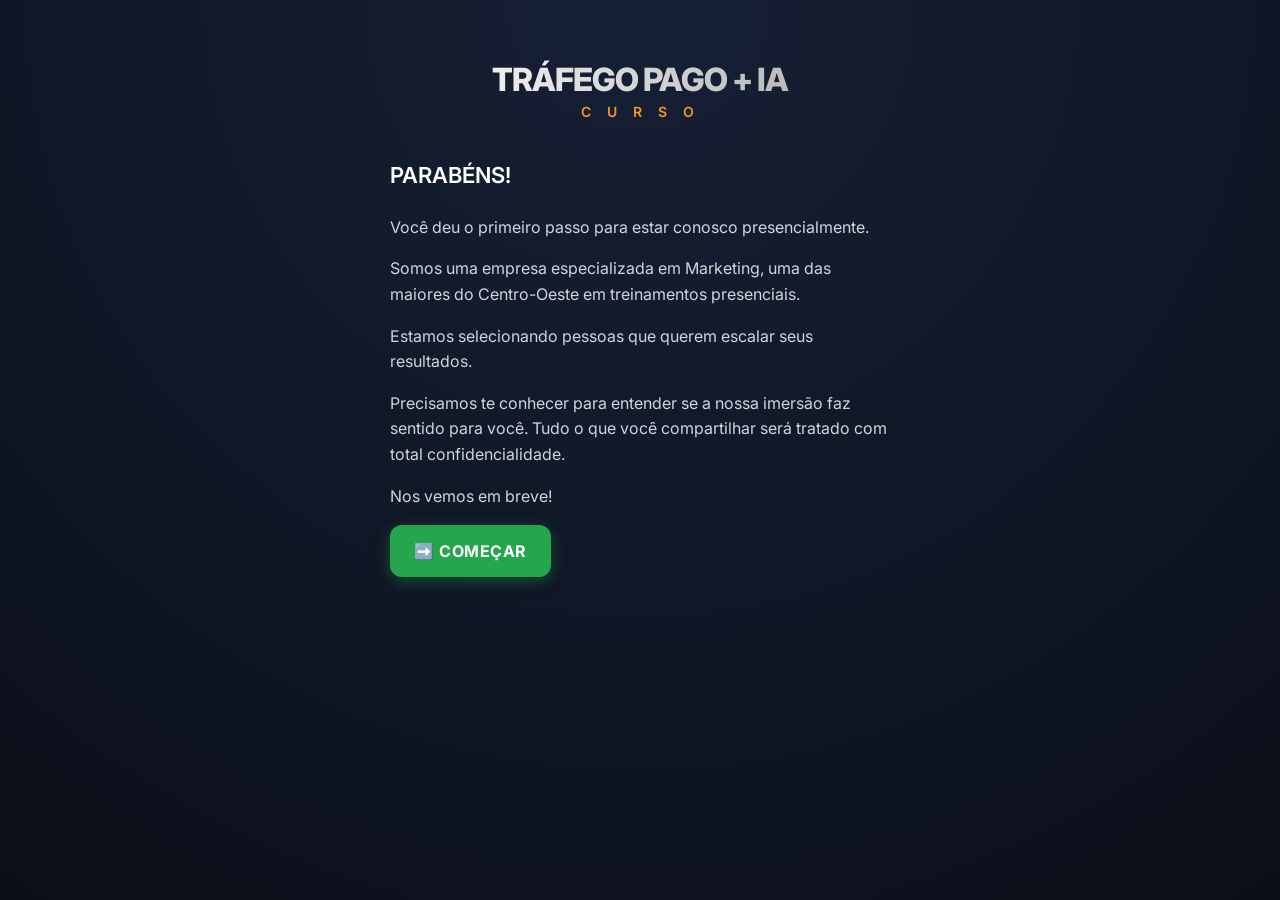
==== index.html @ 322d1a4a "Initial commit with form and GTM" ====
<!DOCTYPE html>
<html lang="pt-BR">
<head>
    <!-- Google Tag Manager -->
    <script>(function(w,d,s,l,i){w[l]=w[l]||[];w[l].push({'gtm.start':
    new Date().getTime(),event:'gtm.js'});var f=d.getElementsByTagName(s)[0],
    j=d.createElement(s),dl=l!='dataLayer'?'&l='+l:'';j.async=true;j.src=
    'https://www.googletagmanager.com/gtm.js?id='+i+dl;f.parentNode.insertBefore(j,f);
    })(window,document,'script','dataLayer','GTM-MDLHX9NX');</script>
    <!-- End Google Tag Manager -->
    <meta charset="UTF-8">
    <meta name="viewport" content="width=device-width, initial-scale=1.0, maximum-scale=1.0, user-scalable=no">
    <title>Imersão - Seleção Exclusiva</title>
    <link href="https://fonts.googleapis.com/css2?family=Inter:wght@300;400;600;700&display=swap" rel="stylesheet">
    <link rel="stylesheet" href="style.css">
</head>
<body>
    <!-- Google Tag Manager (noscript) -->
    <noscript><iframe src="https://www.googletagmanager.com/ns.html?id=GTM-MDLHX9NX"
    height="0" width="0" style="display:none;visibility:hidden"></iframe></noscript>
    <!-- End Google Tag Manager (noscript) -->

    <div class="container">
        <!-- Logo Header -->
        <header class="header">
            <!-- Placeholder for Logo -->
            <div class="logo">
                <h1>Tráfego Pago + IA</h1>
                <p>C U R S O</p>
            </div>
        </header>

        <!-- Funnel Container -->
        <main class="funnel-container" id="funnel">
            
            <!-- Welcome Step (Step 0) -->
            <section class="step active" id="step-0">
                <h2>PARABÉNS!</h2>
                <p>Você deu o primeiro passo para estar conosco presencialmente.</p>
                <p>Somos uma empresa especializada em Marketing, uma das maiores do Centro-Oeste em treinamentos presenciais.</p>
                <p>Estamos selecionando pessoas que querem escalar seus resultados.</p>
                <p>Precisamos te conhecer para entender se a nossa imersão faz sentido para você. Tudo o que você compartilhar será tratado com total confidencialidade.</p>
                <p>Nos vemos em breve!</p>
                <button type="button" class="btn btn-primary" onclick="nextStep(1)">➡️ COMEÇAR</button>
            </section>

            <!-- Step 1: Instagram -->
            <section class="step" id="step-1">
                <h2>Qual é o seu @ no Instagram?</h2>
                <div class="input-group">
                    <input type="text" id="instagram" placeholder="Ex: @seunome" class="text-input" autocomplete="off">
                </div>
                <div class="error-msg" id="error-1">Por favor, preencha este campo.</div>
                <div class="actions">
                    <button type="button" class="btn btn-secondary" onclick="prevStep(0)">Voltar</button>
                    <button type="button" class="btn btn-primary" onclick="validateAndNext(1, 2)">Continuar</button>
                </div>
            </section>

            <!-- Step 2: Perfil -->
            <section class="step" id="step-2">
                <h2>Qual das opções abaixo melhor descreve você hoje?</h2>
                <div class="radio-group" id="group-perfil">
                    <label class="radio-label">
                        <input type="radio" name="perfil" value="empresario_equipe">
                        <span class="custom-radio"></span>
                        Sou empresário(a) e tenho meu próprio negócio
                    </label>
                    <label class="radio-label">
                        <input type="radio" name="perfil" value="empresario_sozinho">
                        <span class="custom-radio"></span>
                        Sou empresário(a) e trabalho sozinho(a)
                    </label>
                    <label class="radio-label">
                        <input type="radio" name="perfil" value="gestor">
                        <span class="custom-radio"></span>
                        Sou gestor de tráfego/freelancer
                    </label>
                    <label class="radio-label">
                        <input type="radio" name="perfil" value="clt">
                        <span class="custom-radio"></span>
                        Sou CLT/empregado
                    </label>
                    <label class="radio-label">
                        <input type="radio" name="perfil" value="outro">
                        <span class="custom-radio"></span>
                        Outro
                    </label>
                </div>
                <div class="error-msg" id="error-2">Por favor, selecione uma opção.</div>
                <div class="actions">
                    <button type="button" class="btn btn-secondary" onclick="prevStep(1)">Voltar</button>
                    <button type="button" class="btn btn-primary" onclick="validateAndNext(2, 3)">Continuar</button>
                </div>
            </section>

            <!-- Step 3: Tamanho da Equipe -->
            <section class="step" id="step-3">
                <h2>Hoje, quantas pessoas trabalham no seu negócio (incluindo você)?</h2>
                <div class="radio-group" id="group-equipe">
                    <label class="radio-label">
                        <input type="radio" name="equipe" value="apenas_eu">
                        <span class="custom-radio"></span>
                        Apenas eu
                    </label>
                    <label class="radio-label">
                        <input type="radio" name="equipe" value="2_a_5">
                        <span class="custom-radio"></span>
                        2 a 5 pessoas
                    </label>
                    <label class="radio-label">
                        <input type="radio" name="equipe" value="6_a_10">
                        <span class="custom-radio"></span>
                        6 a 10 pessoas
                    </label>
                    <label class="radio-label">
                        <input type="radio" name="equipe" value="mais_10">
                        <span class="custom-radio"></span>
                        Mais de 10 pessoas
                    </label>
                </div>
                <div class="error-msg" id="error-3">Por favor, selecione uma opção.</div>
                <div class="actions">
                    <button type="button" class="btn btn-secondary" onclick="prevStep(2)">Voltar</button>
                    <button type="button" class="btn btn-primary" onclick="validateAndNext(3, 4)">Continuar</button>
                </div>
            </section>

            <!-- Step 4: Tráfego Pago -->
            <section class="step" id="step-4">
                <h2>Seu negócio já anuncia ou investiu em tráfego pago?</h2>
                <div class="radio-group" id="group-trafego">
                    <label class="radio-label">
                        <input type="radio" name="trafego" value="nunca">
                        <span class="custom-radio"></span>
                        Nunca investi
                    </label>
                    <label class="radio-label">
                        <input type="radio" name="trafego" value="impulsionei">
                        <span class="custom-radio"></span>
                        Já impulsionei publicações
                    </label>
                    <label class="radio-label">
                        <input type="radio" name="trafego" value="gerenciador">
                        <span class="custom-radio"></span>
                        Já usei o Gerenciador de Anúncios do Meta
                    </label>
                    <label class="radio-label">
                        <input type="radio" name="trafego" value="agencia">
                        <span class="custom-radio"></span>
                        Tenho agência ou gestor de tráfego
                    </label>
                </div>
                <div class="error-msg" id="error-4">Por favor, selecione uma opção.</div>
                <div class="actions">
                    <button type="button" class="btn btn-secondary" onclick="prevStep(3)">Voltar</button>
                    <button type="button" class="btn btn-primary" onclick="validateAndNext(4, 5)">Continuar</button>
                </div>
            </section>

            <!-- Step 5: Disponibilidade -->
            <section class="step" id="step-5">
                <h2>Nossa turma acontece em horário comercial de seg a sex. Você tem disponibilidade para participar das aulas?</h2>
                <div class="radio-group" id="group-disponibilidade">
                    <label class="radio-label">
                        <input type="radio" name="disponibilidade" value="sim">
                        <span class="custom-radio"></span>
                        Sim, tenho disponibilidade
                    </label>
                    <label class="radio-label">
                        <input type="radio" name="disponibilidade" value="nao">
                        <span class="custom-radio"></span>
                        Não tenho disponibilidade
                    </label>
                </div>
                <div class="error-msg" id="error-5">Por favor, selecione uma opção.</div>
                <div class="actions">
                    <button type="button" class="btn btn-secondary" onclick="prevStep(4)">Voltar</button>
                    <button type="button" class="btn btn-primary" onclick="evaluateAndProceed()">Continuar</button>
                </div>
            </section>

            <!-- Step Final (Only for Qualified) -->
            <section class="step" id="step-final">
                <h2>Parabéns! Pelo seu perfil, você pode participar desta turma exclusiva para empresários.</h2>
                
                <!-- UTM Hidden Fields -->
                <input type="hidden" id="utm_source" name="utm_source" value="">
                <input type="hidden" id="utm_medium" name="utm_medium" value="">
                <input type="hidden" id="utm_campaign" name="utm_campaign" value="">
                <input type="hidden" id="utm_term" name="utm_term" value="">
                <input type="hidden" id="utm_content" name="utm_content" value="">

                <div class="input-group">
                    <label for="nome">Qual é o seu nome completo?</label>
                    <input type="text" id="nome" placeholder="Digite seu nome..." class="text-input" autocomplete="name">
                </div>
                <div class="input-group">
                    <label for="whatsapp">Qual é o seu WhatsApp com DDD?</label>
                    <input type="tel" id="whatsapp" placeholder="Ex: (11) 99999-9999" class="text-input" autocomplete="tel">
                </div>
                <div class="error-msg" id="error-final">Por favor, preencha todos os campos.</div>
                <div class="actions" style="margin-top: 30px;">
                    <button type="button" class="btn btn-primary btn-large" onclick="submitLead()">Quero falar no WhatsApp e garantir minha vaga</button>
                </div>
            </section>

        </main>
    </div>

    <script src="script.js"></script>
</body>
</html>
---- style.css ----
:root {
    --bg-color: #0b0f19;
    --text-color: #ffffff;
    --primary-color: #25A64D; /* Green button */
    --primary-hover: #1e873e;
    --secondary-color: #333a4d;
    --input-bg: #ffffff;
    --input-text: #333333;
    --font-family: 'Inter', sans-serif;
    --border-radius: 12px;
    --transition: all 0.3s ease;
}

* {
    margin: 0;
    padding: 0;
    box-sizing: border-box;
    font-family: var(--font-family);
}

body {
    background-color: var(--bg-color);
    color: var(--text-color);
    display: flex;
    justify-content: center;
    align-items: flex-start;
    min-height: 100vh;
    padding: 20px;
    /* Subtle radial gradient background */
    background: radial-gradient(circle at top, #162035 0%, #0b0f19 100%);
}

.container {
    width: 100%;
    max-width: 500px;
    margin-top: 40px;
}

/* Header & Logo */
.header {
    text-align: center;
    margin-bottom: 40px;
}

.logo h1 {
    font-size: 32px;
    font-weight: 800;
    letter-spacing: -1px;
    text-transform: uppercase;
    background: linear-gradient(90deg, #ffffff, #aaaaaa);
    -webkit-background-clip: text;
    -webkit-text-fill-color: transparent;
    margin-bottom: 4px;
}

.logo p {
    font-size: 14px;
    letter-spacing: 6px;
    color: #f7931e; /* Orange accent */
    font-weight: 600;
}

/* Funnel Steps */
.step {
    display: none;
    animation: fadeIn 0.4s ease forwards;
}

.step.active {
    display: block;
}

@keyframes fadeIn {
    from { opacity: 0; transform: translateY(10px); }
    to { opacity: 1; transform: translateY(0); }
}

.step h2 {
    font-size: 22px;
    margin-bottom: 24px;
    line-height: 1.4;
    font-weight: 600;
}

.step p {
    font-size: 16px;
    line-height: 1.6;
    margin-bottom: 16px;
    color: #d1d5db;
}

/* Inputs & Forms */
.input-group {
    margin-bottom: 20px;
}

.input-group label {
    display: block;
    margin-bottom: 8px;
    font-weight: 600;
    font-size: 16px;
}

.text-input {
    width: 100%;
    padding: 16px 20px;
    border-radius: var(--border-radius);
    border: none;
    font-size: 16px;
    background-color: var(--input-bg);
    color: var(--input-text);
    outline: none;
    box-shadow: 0 4px 6px rgba(0,0,0,0.1);
    transition: var(--transition);
}

.text-input:focus {
    box-shadow: 0 0 0 3px rgba(37, 166, 77, 0.4);
}

/* Radio Buttons */
.radio-group {
    display: flex;
    flex-direction: column;
    gap: 12px;
    margin-bottom: 24px;
}

.radio-label {
    display: flex;
    align-items: center;
    background-color: var(--input-bg);
    color: var(--input-text);
    padding: 16px 20px;
    border-radius: var(--border-radius);
    cursor: pointer;
    font-size: 15px;
    font-weight: 500;
    transition: var(--transition);
    box-shadow: 0 4px 6px rgba(0,0,0,0.1);
    position: relative;
}

.radio-label:hover {
    transform: translateY(-2px);
    box-shadow: 0 6px 12px rgba(0,0,0,0.15);
}

.radio-label.selected {
    background-color: #f0fdf4;
    border: 2px solid var(--primary-color);
}

.radio-label input[type="radio"] {
    position: absolute;
    opacity: 0;
    cursor: pointer;
}

.custom-radio {
    height: 22px;
    width: 22px;
    background-color: #e5e7eb;
    border-radius: 50%;
    margin-right: 14px;
    position: relative;
    flex-shrink: 0;
    border: 1px solid #d1d5db;
    transition: var(--transition);
}

.radio-label input:checked ~ .custom-radio {
    background-color: var(--primary-color);
    border-color: var(--primary-color);
}

.radio-label input:checked ~ .custom-radio:after {
    content: "";
    position: absolute;
    display: block;
    top: 6px;
    left: 6px;
    width: 8px;
    height: 8px;
    border-radius: 50%;
    background: white;
}

/* Buttons */
.actions {
    display: flex;
    gap: 12px;
    margin-top: 24px;
}

.btn {
    padding: 16px 24px;
    border-radius: var(--border-radius);
    font-size: 16px;
    font-weight: 700;
    cursor: pointer;
    border: none;
    transition: var(--transition);
    text-transform: uppercase;
    letter-spacing: 0.5px;
    flex: 1;
}

.btn-primary {
    background-color: var(--primary-color);
    color: white;
    box-shadow: 0 4px 15px rgba(37, 166, 77, 0.4);
}

.btn-primary:hover {
    background-color: var(--primary-hover);
    transform: translateY(-2px);
    box-shadow: 0 6px 20px rgba(37, 166, 77, 0.5);
}

.btn-primary:active {
    transform: translateY(0);
}

.btn-secondary {
    background-color: transparent;
    color: #a1a1aa;
    flex: 0.5;
}

.btn-secondary:hover {
    color: white;
}

.btn-large {
    width: 100%;
    flex: none;
    font-size: 15px;
}

/* Error Messages */
.error-msg {
    color: #ef4444;
    font-size: 14px;
    margin-top: -8px;
    margin-bottom: 12px;
    display: none;
}
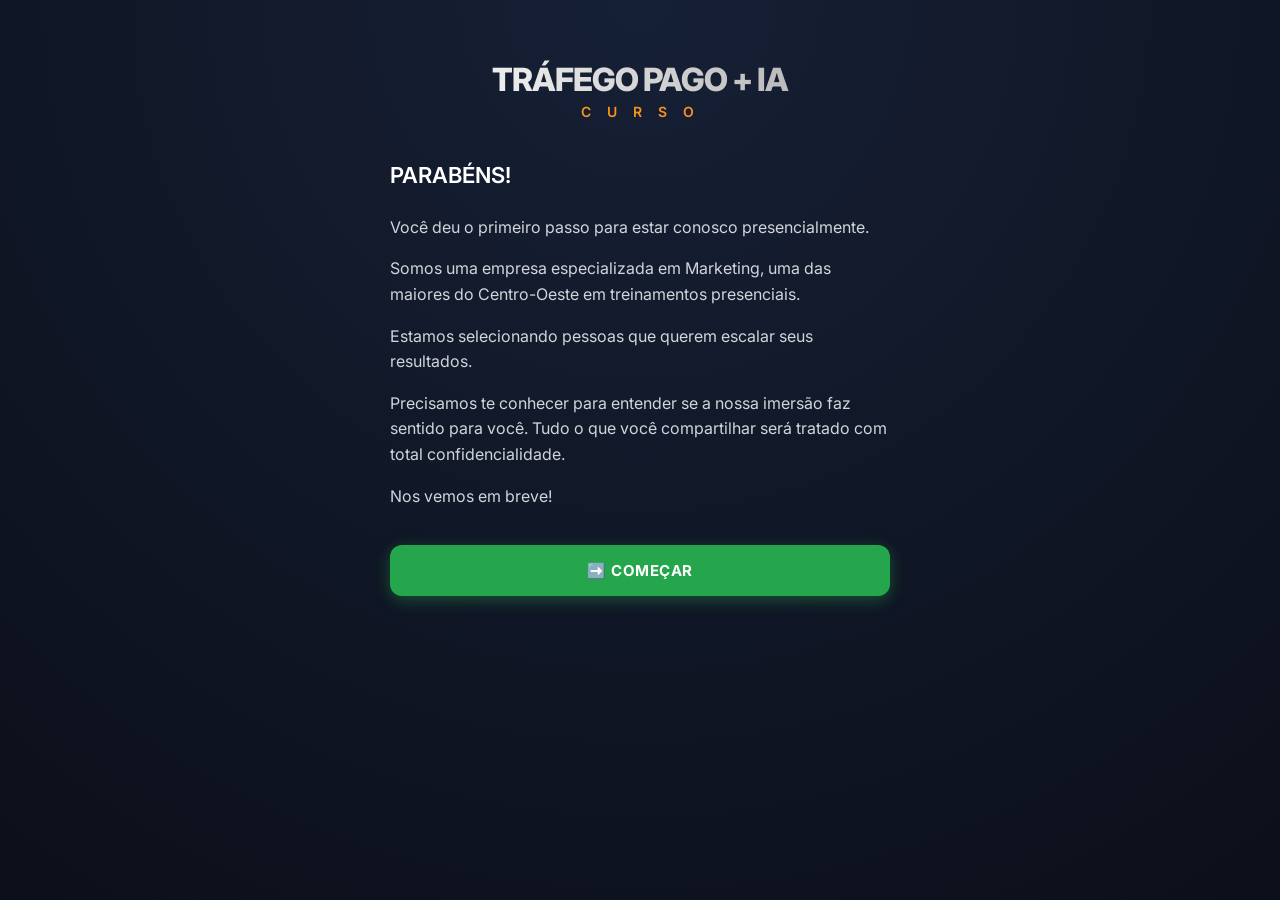
==== commit d71c35bf: "Make the start button full-width and centered" ====
--- a/index.html
+++ b/index.html
@@ -41,7 +41,7 @@
                 <p>Estamos selecionando pessoas que querem escalar seus resultados.</p>
                 <p>Precisamos te conhecer para entender se a nossa imersão faz sentido para você. Tudo o que você compartilhar será tratado com total confidencialidade.</p>
                 <p>Nos vemos em breve!</p>
-                <button type="button" class="btn btn-primary" onclick="nextStep(1)">➡️ COMEÇAR</button>
+                <button type="button" class="btn btn-primary btn-large" style="margin-top: 20px;" onclick="nextStep(1)">➡️ COMEÇAR</button>
             </section>
 
             <!-- Step 1: Instagram -->
